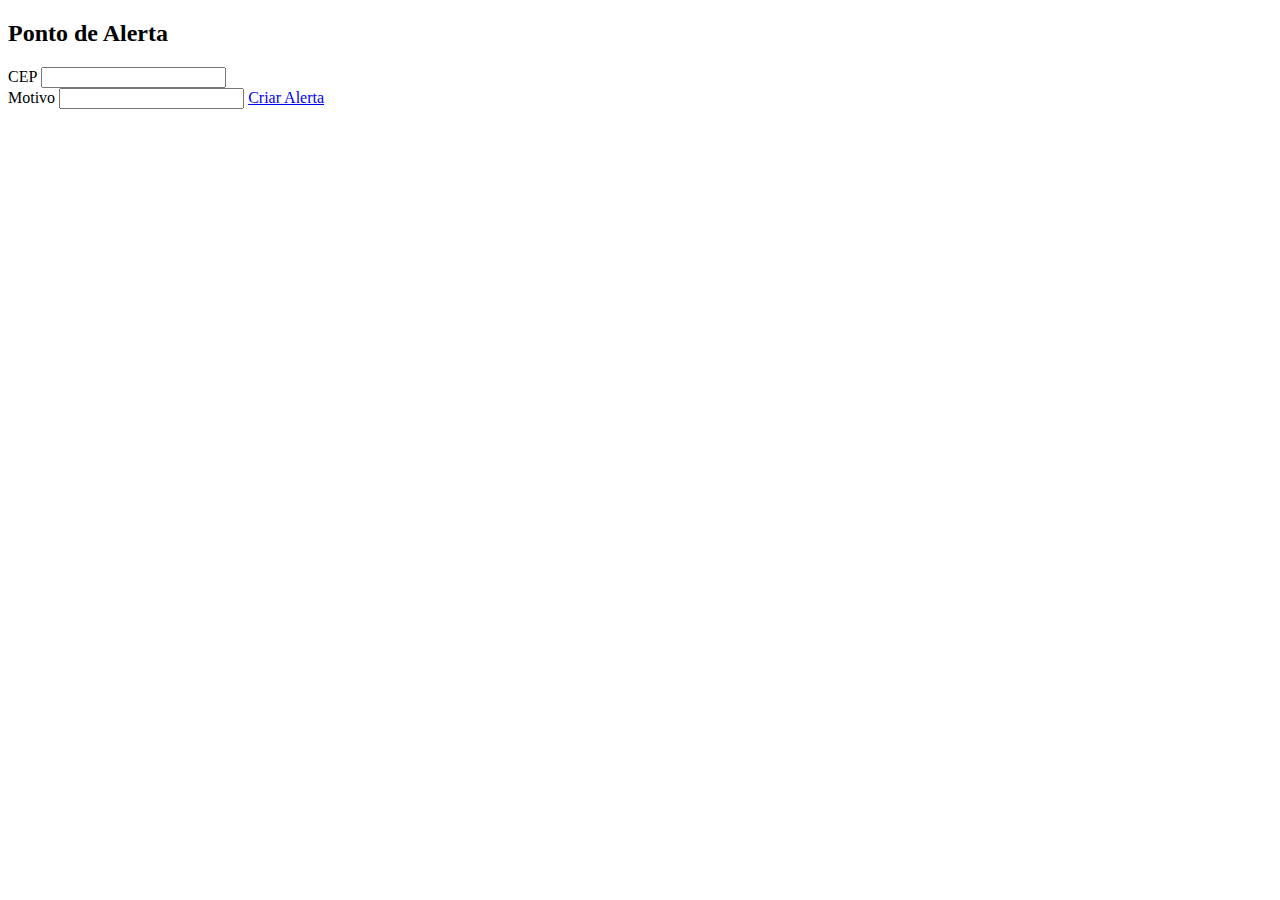
==== mapa2/mapa2.html @ 15cb8458 "Mapa" ====
<!DOCTYPE html>
<html lang="en">

<head>
    <meta charset="UTF-8">
    <meta http-equiv="X-UA-Compatible" content="IE=edge">
    <meta name="viewport" content="width=device-width, initial-scale=1.0">
    <title>mapa 2</title>
</head>

<body>
    <div class="container">
        <h2>Ponto de Alerta</h2>
        <label for="cep">CEP</label>
        <input type="text">
        <br>
        <label for="motivo">Motivo</label>
        <input type="text">
        <a href="...">Criar Alerta</a>
    </div>
</body>

</html>
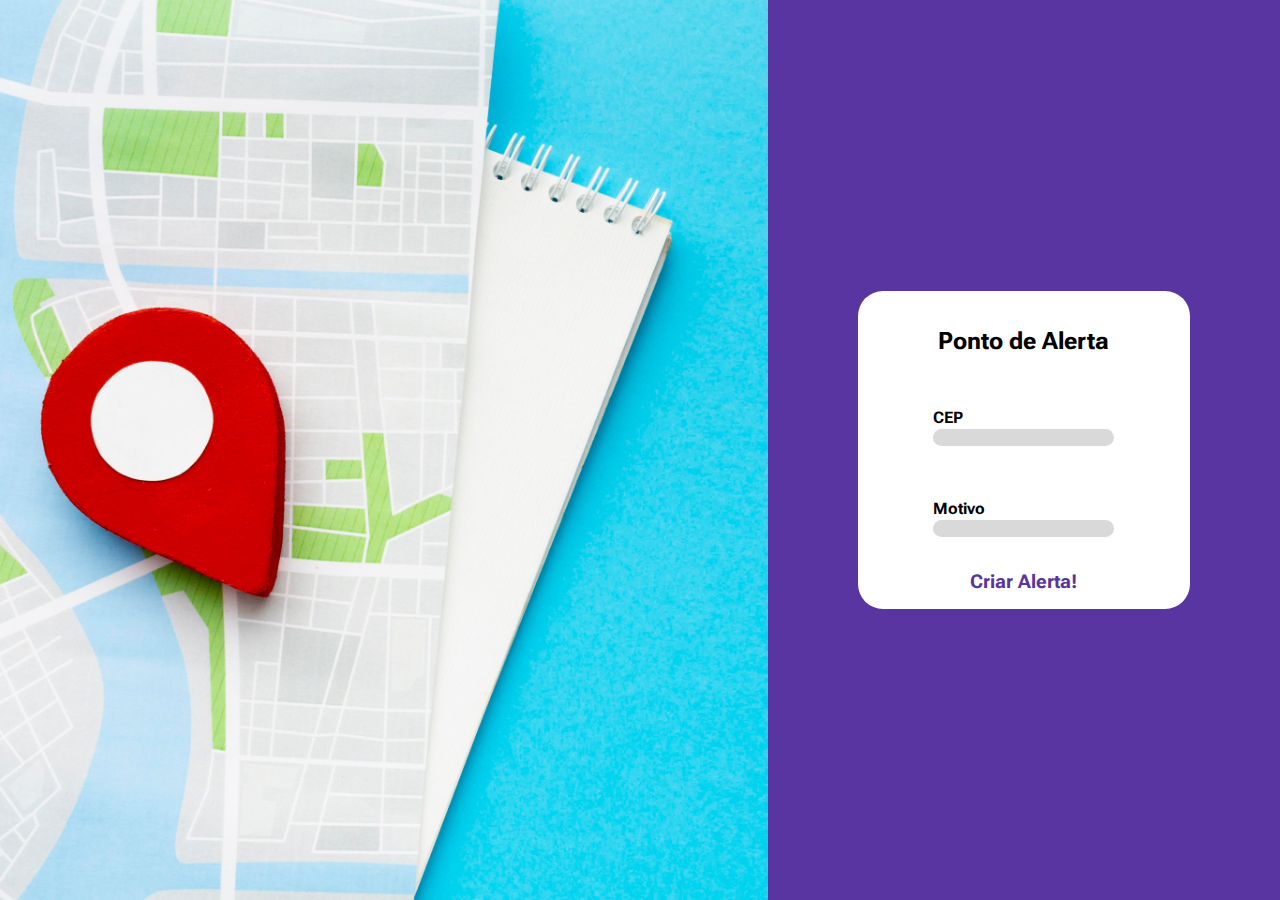
==== commit f674591b: "html + css" ====
--- a/mapa2/mapa2.html
+++ b/mapa2/mapa2.html
@@ -5,19 +5,42 @@
     <meta charset="UTF-8">
     <meta http-equiv="X-UA-Compatible" content="IE=edge">
     <meta name="viewport" content="width=device-width, initial-scale=1.0">
+    <link rel="stylesheet" href="style/style.css">
+    <link rel="preconnect" href="https://fonts.googleapis.com">
+    <link rel="preconnect" href="https://fonts.gstatic.com" crossorigin>
+    <link href="https://fonts.googleapis.com/css2?family=Roboto+Flex:wght@200&display=swap" rel="stylesheet">
     <title>mapa 2</title>
 </head>
 
 <body>
+
     <div class="container">
-        <h2>Ponto de Alerta</h2>
-        <label for="cep">CEP</label>
-        <input type="text">
-        <br>
-        <label for="motivo">Motivo</label>
-        <input type="text">
-        <a href="...">Criar Alerta</a>
+        <div class="box">
+            <div class="titulo">
+                <h2>Ponto de Alerta</h2>
+            </div>
+
+            <div class="cep">
+                <label for="cep">CEP</label>
+                <br>
+                <input type="text">
+            </div>
+
+            <br>
+
+            <div class="motivo">
+                <label for="motivo">Motivo</label>
+                <br>
+                <input type="text">
+            </div>
+
+            <div class="btn_alerta">
+                <a href="#">Criar Alerta!</a>
+            </div>
+
+        </div>
     </div>
+
 </body>
 
 </html>--- a/mapa2/style/style.css
+++ b/mapa2/style/style.css
@@ -0,0 +1,68 @@
+body{
+    background-image: url(mapa-de-vista-superior-em-fundo-azul.jpg);
+    background-size: cover;
+    background-position: center;
+    margin: 0;
+}
+
+.container{
+    display: flex;
+    float: right;
+    background-color: #5935A1;
+    width: 40%;
+    height: 100vh;
+    justify-content: center;
+    font-family: 'Roboto Flex', sans-serif;
+}
+.box {
+    display: flex;
+    flex-direction: column;
+    align-items: center;
+    justify-content: center;
+    float: right;
+    width: 65%;
+    margin-top: auto;
+    margin-bottom: auto;
+    border-radius: 25px;
+    background-color: white;
+}
+
+.titulo{
+    text-align: center;
+    padding: 5%;
+    font-weight: bold;
+}
+
+.cep{
+    align-items: center;
+    padding: 5%;
+    font-weight: bold;
+}
+
+.motivo{
+    font-weight: bold;
+    padding: 5%;
+}
+
+.cep input{
+    background-color: #D9D9D9;
+    border-radius: 20px;
+    border: 0px;
+}
+
+.motivo input{
+    background-color: #D9D9D9;
+    border-radius: 20px;
+    border: 0px;
+}
+
+.btn_alerta{
+    padding: 5%;
+}
+
+.btn_alerta a{
+    text-decoration: none;
+    font-weight: bold;
+    font-size: larger;
+    color: #5935A1;
+}